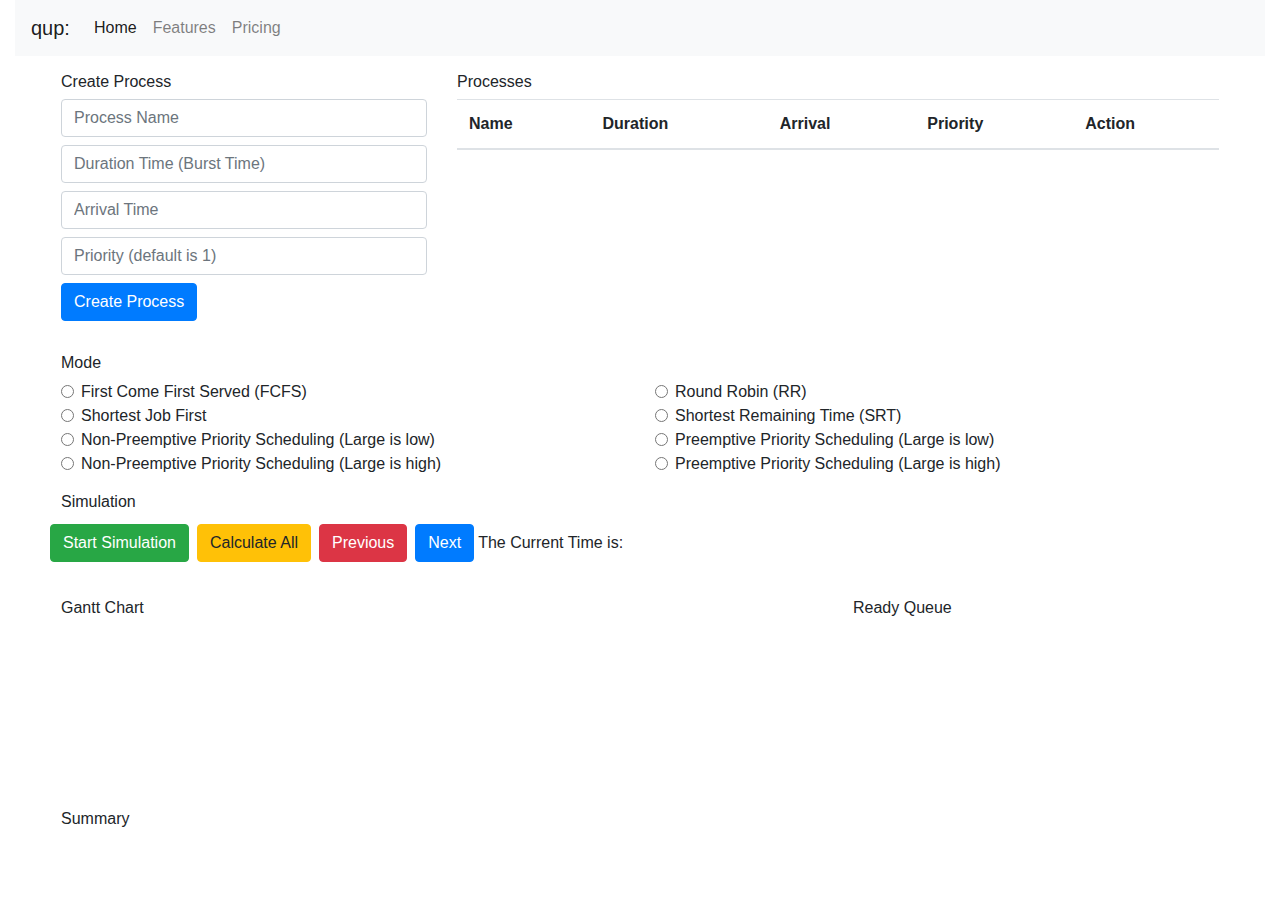
==== index.html @ b7140406 "first commit" ====
<!DOCTYPE html>
<html lang="en">

<head>
    <meta charset="UTF-8">
    <meta name="viewport" content="width=device-width, initial-scale=1.0">
    <link rel="stylesheet" type="text/css" href="res/css/bootstrap.min.css">
    
    <link rel="stylesheet" type="text/css" href="res/css/style.css">
    <title>qup</title>
</head>

<body>


    <div class="container-fluid">
        <nav class="navbar navbar-expand-lg navbar-light bg-light">
            <a class="navbar-brand" href="#">qup:</a>
            <button class="navbar-toggler" type="button" data-toggle="collapse" data-target="#navbarNav" aria-controls="navbarNav" aria-expanded="false" aria-label="Toggle navigation">
              <span class="navbar-toggler-icon"></span>
            </button>
            <div class="collapse navbar-collapse" id="navbarNav">
              <ul class="navbar-nav">
                <li class="nav-item active">
                  <a class="nav-link" href="#">Home</a>
                </li>
                <li class="nav-item">
                  <a class="nav-link" href="#">Features</a>
                </li>
                <li class="nav-item">
                  <a class="nav-link" href="#">Pricing</a>
                </li>
              </ul>
            </div>
          </nav>

        <div class="container-fluid" >
            <div class="row m-3">
                <div class="col-lg-4 col-sm-12">
                    <H6>Create Process</H6>
                    <div class="form-group row align-items-center">
                        <div class="col-lg-12 col-sm-12">
                            <input type="text" class="form-control mb-2" placeholder="Process Name" id="processName">
                        </div>
                        <div class="col-lg-12 col-sm-12">
                            <input type="text" class="form-control mb-2" placeholder="Duration Time (Burst Time)"
                                id="processDurationTime">
                        </div>
                        <div class="col-lg-12 col-sm-12">
                            <input type="text" class="form-control mb-2" placeholder="Arrival Time"
                                id="processArrivalTime">
                        </div>
                        <div class="col-lg-12 col-sm-12">
                            <input type="text" class="form-control mb-2" placeholder="Priority (default is 1)"
                                id="processPriority">
                        </div>
                        <div class="col-lg-12 col-sm-4">
                            <button class="btn btn-primary " id="createProcess">Create Process</button>
                        </div>
                    </div>
                </div>
                <div class="col-lg-8 col-sm-12">
                    <H6>Processes</H6>
                    <div id="processList" style="min-height:200px; max-height: 200px; overflow: scroll;">
                        <table class="table" id="processList">
                            <thead>
                                <tr>
                                    <th scope="col">Name</th>
                                    <th scope="col">Duration</th>
                                    <th scope="col">Arrival</th>
                                    <th scope="col">Priority</th>
                                    <th scope="col">Action</th>
                                </tr>
                            </thead>
                            <tbody>


                            </tbody>
                        </table>
                    </div>
                </div>
            </div>

            <div class="row m-3">
                <div class="col-lg-12 col-sm-12">
                    <h6>Mode</h6>
                    <fieldset class="form-group">
                        <div class="row">

                            <div class="col-6">
                                <div class="form-check">
                                    <input class="form-check-input" type="radio" name="gridRadios" id="mode"
                                        value="fcfs">
                                    <label class="form-check-label" for="mode">
                                        First Come First Served (FCFS)
                                    </label>
                                </div>

                            </div>

                            <div class="col-6">
                                <div class="form-check">
                                    <input class="form-check-input" type="radio" name="gridRadios" id="mode" value="rr">
                                    <label class="form-check-label" for="mode">
                                        Round Robin (RR)
                                    </label>
                                </div>

                            </div>

                            <div class="col-6">
                                <div class="form-check">
                                    <input class="form-check-input" type="radio" name="gridRadios" id="mode"
                                        value="sjf">
                                    <label class="form-check-label" for="mode">
                                        Shortest Job First
                                    </label>
                                </div>
                            </div>

                            <div class="col-6">
                                <div class="form-check">
                                    <input class="form-check-input" type="radio" name="gridRadios" id="mode"
                                        value="srt">
                                    <label class="form-check-label" for="mode">
                                        Shortest Remaining Time (SRT)
                                    </label>
                                </div>
                            </div>

                            <div class="col-6">
                                <div class="form-check">
                                    <input class="form-check-input" type="radio" name="gridRadios" id="mode"
                                        value="pri-nonpre">
                                    <label class="form-check-label" for="mode">
                                        Non-Preemptive Priority Scheduling (Large is low)
                                    </label>
                                </div>
                            </div>


                            <div class="col-6">
                                <div class="form-check">
                                    <input class="form-check-input" type="radio" name="gridRadios" id="mode"
                                        value="pri-pre">
                                    <label class="form-check-label" for="mode">
                                        Preemptive Priority Scheduling (Large is low)
                                    </label>
                                </div>
                            </div>

                            <div class="col-6">
                                <div class="form-check">
                                    <input class="form-check-input" type="radio" name="gridRadios" id="mode"
                                        value="pri-nonpre-rev">
                                    <label class="form-check-label" for="mode">
                                        Non-Preemptive Priority Scheduling (Large is high)
                                    </label>
                                </div>
                            </div>


                            <div class="col-6">
                                <div class="form-check">
                                    <input class="form-check-input" type="radio" name="gridRadios" id="mode"
                                        value="pri-pre-rev">
                                    <label class="form-check-label" for="mode">
                                        Preemptive Priority Scheduling (Large is high)
                                    </label>
                                </div>
                            </div>


                        </div>
                    </fieldset>
                </div>
                <div class="col-lg-7 col-sm-12">
                    <h6>Simulation</h6>
                    <div class="form-group row align-items-center">
                        <button class="btn btn-success m-1" id="startSimulation">Start Simulation</button>
                        <button class="btn btn-warning m-1" id="calculateAll">Calculate All</button>
                        <button class="btn btn-danger m-1" id="previous">Previous</button>
                        <button class="btn btn-primary m-1" id="next">Next</button>
                        The Current Time is: &nbsp;<div id="currentTime"></div>
                    </div>
                </div>
            </div>



            <div class="row m-3">
                <div class="col-lg-8 col-sm-12">
                    

                    <h6>Gantt Chart</h6>
                    <div class="gantt-container m-3">

                        <!---Single Process
                                <div class="gantt-inner">
                                    <div class="gantt-process">
                                        <div class="gantt-name">P1</div>
                                        <div class="gantt-burst">(24)</div>
                                    </div>
                                    <div class="gantt-bar"></div>
                                    <div class="gantt-time">
                                        <div class="gantt-start">0</div>
                                        <div class="gantt-end">12</div>
                                    </div>
                                </div>
                                -->
                    </div>
                </div>
                <div class="col-lg-2 col-sm-6">
                    <div id="ready_queue">
                        <h6>Ready Queue</h6>
                        <div class="readyQueueContainer">

                        </div>
                    </div>
                </div>
                <div class="col-12 ">
                    <h6>Summary</h6>
                    <div class="row" id="summary"></div>
                    <p id="summary_totalWaitTime"></p>
                    <p id="summary_avgWaitTime"></p>
                    <p id="summary_totalTurnaroundTime"></p>
                    <p id="summary_avgTurnaroundTime"></p>
                </div>
            </div>
        </div>



    </div>












    <!-- Optional JavaScript -->
    <!-- jQuery first, then Popper.js, then Bootstrap JS -->
    <script src="https://code.jquery.com/jquery-3.2.1.slim.min.js"
        integrity="sha384-KJ3o2DKtIkvYIK3UENzmM7KCkRr/rE9/Qpg6aAZGJwFDMVNA/GpGFF93hXpG5KkN" crossorigin="anonymous">
    </script>

    <script src="https://cdnjs.cloudflare.com/ajax/libs/popper.js/1.12.9/umd/popper.min.js"
        integrity="sha384-ApNbgh9B+Y1QKtv3Rn7W3mgPxhU9K/ScQsAP7hUibX39j7fakFPskvXusvfa0b4Q" crossorigin="anonymous">
    </script>
    <script src="https://maxcdn.bootstrapcdn.com/bootstrap/4.0.0/js/bootstrap.min.js"
        integrity="sha384-JZR6Spejh4U02d8jOt6vLEHfe/JQGiRRSQQxSfFWpi1MquVdAyjUar5+76PVCmYl" crossorigin="anonymous">
    </script>

    <script src="res/js/script.js"></script>

</body>

</html>
---- res/css/style.css ----
.gantt-container{
    white-space:nowrap;
    min-height: 10em;
    width: 100%;
    overflow-x: scroll;
}

.gantt-inner{
    display: inline-block;
    
}
.gantt-process{
    text-align: center;
}

.gantt-name,.gantt-burst{
    display: inline;
}
.gantt-start{
    float: left;
    padding: 5px;
}

.gantt-end{
    float: right;
    padding: 5px;
}

.gantt-bar{
    height:2em;
    background-color: red;
}
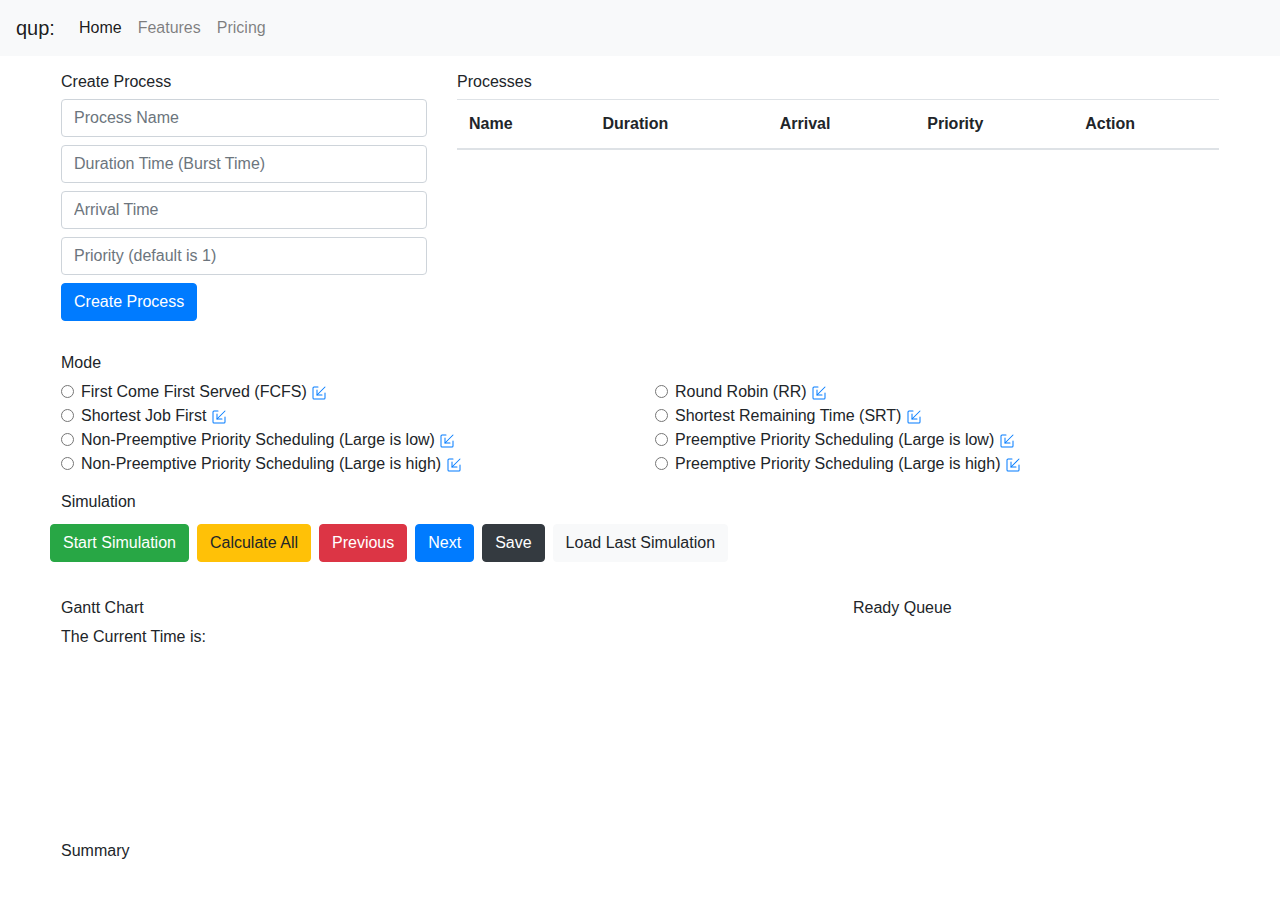
==== commit d3565747: "Save and Videos" ====
--- a/index.html
+++ b/index.html
@@ -5,36 +5,37 @@
     <meta charset="UTF-8">
     <meta name="viewport" content="width=device-width, initial-scale=1.0">
     <link rel="stylesheet" type="text/css" href="res/css/bootstrap.min.css">
-    
+
     <link rel="stylesheet" type="text/css" href="res/css/style.css">
     <title>qup</title>
 </head>
 
 <body>
-
-
-    <div class="container-fluid">
-        <nav class="navbar navbar-expand-lg navbar-light bg-light">
-            <a class="navbar-brand" href="#">qup:</a>
-            <button class="navbar-toggler" type="button" data-toggle="collapse" data-target="#navbarNav" aria-controls="navbarNav" aria-expanded="false" aria-label="Toggle navigation">
-              <span class="navbar-toggler-icon"></span>
-            </button>
-            <div class="collapse navbar-collapse" id="navbarNav">
-              <ul class="navbar-nav">
+    <nav class="navbar navbar-expand-lg navbar-light bg-light">
+        <a class="navbar-brand" href="#">qup:</a>
+        <button class="navbar-toggler" type="button" data-toggle="collapse" data-target="#navbarNav"
+            aria-controls="navbarNav" aria-expanded="false" aria-label="Toggle navigation">
+            <span class="navbar-toggler-icon"></span>
+        </button>
+        <div class="collapse navbar-collapse" id="navbarNav">
+            <ul class="navbar-nav">
                 <li class="nav-item active">
-                  <a class="nav-link" href="#">Home</a>
+                    <a class="nav-link" href="#">Home</a>
                 </li>
                 <li class="nav-item">
-                  <a class="nav-link" href="#">Features</a>
+                    <a class="nav-link" href="#">Features</a>
                 </li>
                 <li class="nav-item">
-                  <a class="nav-link" href="#">Pricing</a>
+                    <a class="nav-link" href="#">Pricing</a>
                 </li>
-              </ul>
-            </div>
-          </nav>
-
-        <div class="container-fluid" >
+            </ul>
+        </div>
+    </nav>
+    
+    <div class="container-fluid">
+
+
+        <div class="container-fluid">
             <div class="row m-3">
                 <div class="col-lg-4 col-sm-12">
                     <H6>Create Process</H6>
@@ -93,6 +94,13 @@
                                         value="fcfs">
                                     <label class="form-check-label" for="mode">
                                         First Come First Served (FCFS)
+                                        <a href="https://www.youtube.com/watch?v=HIB3hZ-5fHw" target="_blank">
+                                            <svg class="bi bi-box-arrow-in-down-left" width="1em" height="1em" viewBox="0 0 16 16" fill="currentColor" xmlns="http://www.w3.org/2000/svg">
+                                                <path fill-rule="evenodd" d="M1.5 13A1.5 1.5 0 003 14.5h10a1.5 1.5 0 001.5-1.5V8a.5.5 0 00-1 0v5a.5.5 0 01-.5.5H3a.5.5 0 01-.5-.5V3a.5.5 0 01.5-.5h4a.5.5 0 000-1H3A1.5 1.5 0 001.5 3v10z" clip-rule="evenodd"/>
+                                                <path fill-rule="evenodd" d="M11.5 10a.5.5 0 01-.5.5H6a.5.5 0 01-.5-.5V5a.5.5 0 011 0v4.5H11a.5.5 0 01.5.5z" clip-rule="evenodd"/>
+                                                <path fill-rule="evenodd" d="M5.646 10.354a.5.5 0 010-.708l8-8a.5.5 0 01.708.708l-8 8a.5.5 0 01-.708 0z" clip-rule="evenodd"/>
+                                            </svg>
+                                        </a>
                                     </label>
                                 </div>
 
@@ -103,6 +111,13 @@
                                     <input class="form-check-input" type="radio" name="gridRadios" id="mode" value="rr">
                                     <label class="form-check-label" for="mode">
                                         Round Robin (RR)
+                                        <a href="https://www.youtube.com/watch?v=vuBt54W3hXk" target="_blank">
+                                            <svg class="bi bi-box-arrow-in-down-left" width="1em" height="1em" viewBox="0 0 16 16" fill="currentColor" xmlns="http://www.w3.org/2000/svg">
+                                                <path fill-rule="evenodd" d="M1.5 13A1.5 1.5 0 003 14.5h10a1.5 1.5 0 001.5-1.5V8a.5.5 0 00-1 0v5a.5.5 0 01-.5.5H3a.5.5 0 01-.5-.5V3a.5.5 0 01.5-.5h4a.5.5 0 000-1H3A1.5 1.5 0 001.5 3v10z" clip-rule="evenodd"/>
+                                                <path fill-rule="evenodd" d="M11.5 10a.5.5 0 01-.5.5H6a.5.5 0 01-.5-.5V5a.5.5 0 011 0v4.5H11a.5.5 0 01.5.5z" clip-rule="evenodd"/>
+                                                <path fill-rule="evenodd" d="M5.646 10.354a.5.5 0 010-.708l8-8a.5.5 0 01.708.708l-8 8a.5.5 0 01-.708 0z" clip-rule="evenodd"/>
+                                            </svg>
+                                        </a>
                                     </label>
                                 </div>
 
@@ -114,6 +129,15 @@
                                         value="sjf">
                                     <label class="form-check-label" for="mode">
                                         Shortest Job First
+
+                                        <a href="https://www.youtube.com/watch?v=xh8hRjtbu3k" target="_blank">
+                                            <svg class="bi bi-box-arrow-in-down-left" width="1em" height="1em" viewBox="0 0 16 16" fill="currentColor" xmlns="http://www.w3.org/2000/svg">
+                                                <path fill-rule="evenodd" d="M1.5 13A1.5 1.5 0 003 14.5h10a1.5 1.5 0 001.5-1.5V8a.5.5 0 00-1 0v5a.5.5 0 01-.5.5H3a.5.5 0 01-.5-.5V3a.5.5 0 01.5-.5h4a.5.5 0 000-1H3A1.5 1.5 0 001.5 3v10z" clip-rule="evenodd"/>
+                                                <path fill-rule="evenodd" d="M11.5 10a.5.5 0 01-.5.5H6a.5.5 0 01-.5-.5V5a.5.5 0 011 0v4.5H11a.5.5 0 01.5.5z" clip-rule="evenodd"/>
+                                                <path fill-rule="evenodd" d="M5.646 10.354a.5.5 0 010-.708l8-8a.5.5 0 01.708.708l-8 8a.5.5 0 01-.708 0z" clip-rule="evenodd"/>
+                                            </svg>
+                                        </a>
+
                                     </label>
                                 </div>
                             </div>
@@ -124,6 +148,13 @@
                                         value="srt">
                                     <label class="form-check-label" for="mode">
                                         Shortest Remaining Time (SRT)
+                                        <a href="https://www.youtube.com/watch?v=YxbldXw1FLM" target="_blank">
+                                            <svg class="bi bi-box-arrow-in-down-left" width="1em" height="1em" viewBox="0 0 16 16" fill="currentColor" xmlns="http://www.w3.org/2000/svg">
+                                                <path fill-rule="evenodd" d="M1.5 13A1.5 1.5 0 003 14.5h10a1.5 1.5 0 001.5-1.5V8a.5.5 0 00-1 0v5a.5.5 0 01-.5.5H3a.5.5 0 01-.5-.5V3a.5.5 0 01.5-.5h4a.5.5 0 000-1H3A1.5 1.5 0 001.5 3v10z" clip-rule="evenodd"/>
+                                                <path fill-rule="evenodd" d="M11.5 10a.5.5 0 01-.5.5H6a.5.5 0 01-.5-.5V5a.5.5 0 011 0v4.5H11a.5.5 0 01.5.5z" clip-rule="evenodd"/>
+                                                <path fill-rule="evenodd" d="M5.646 10.354a.5.5 0 010-.708l8-8a.5.5 0 01.708.708l-8 8a.5.5 0 01-.708 0z" clip-rule="evenodd"/>
+                                            </svg>
+                                        </a>
                                     </label>
                                 </div>
                             </div>
@@ -134,6 +165,13 @@
                                         value="pri-nonpre">
                                     <label class="form-check-label" for="mode">
                                         Non-Preemptive Priority Scheduling (Large is low)
+                                        <a href="https://www.youtube.com/watch?v=i4PQucowf1c" target="_blank">
+                                            <svg class="bi bi-box-arrow-in-down-left" width="1em" height="1em" viewBox="0 0 16 16" fill="currentColor" xmlns="http://www.w3.org/2000/svg">
+                                                <path fill-rule="evenodd" d="M1.5 13A1.5 1.5 0 003 14.5h10a1.5 1.5 0 001.5-1.5V8a.5.5 0 00-1 0v5a.5.5 0 01-.5.5H3a.5.5 0 01-.5-.5V3a.5.5 0 01.5-.5h4a.5.5 0 000-1H3A1.5 1.5 0 001.5 3v10z" clip-rule="evenodd"/>
+                                                <path fill-rule="evenodd" d="M11.5 10a.5.5 0 01-.5.5H6a.5.5 0 01-.5-.5V5a.5.5 0 011 0v4.5H11a.5.5 0 01.5.5z" clip-rule="evenodd"/>
+                                                <path fill-rule="evenodd" d="M5.646 10.354a.5.5 0 010-.708l8-8a.5.5 0 01.708.708l-8 8a.5.5 0 01-.708 0z" clip-rule="evenodd"/>
+                                            </svg>
+                                        </a>
                                     </label>
                                 </div>
                             </div>
@@ -145,6 +183,13 @@
                                         value="pri-pre">
                                     <label class="form-check-label" for="mode">
                                         Preemptive Priority Scheduling (Large is low)
+                                        <a href="https://www.youtube.com/watch?v=hDn4hM148V8" target="_blank">
+                                            <svg class="bi bi-box-arrow-in-down-left" width="1em" height="1em" viewBox="0 0 16 16" fill="currentColor" xmlns="http://www.w3.org/2000/svg">
+                                                <path fill-rule="evenodd" d="M1.5 13A1.5 1.5 0 003 14.5h10a1.5 1.5 0 001.5-1.5V8a.5.5 0 00-1 0v5a.5.5 0 01-.5.5H3a.5.5 0 01-.5-.5V3a.5.5 0 01.5-.5h4a.5.5 0 000-1H3A1.5 1.5 0 001.5 3v10z" clip-rule="evenodd"/>
+                                                <path fill-rule="evenodd" d="M11.5 10a.5.5 0 01-.5.5H6a.5.5 0 01-.5-.5V5a.5.5 0 011 0v4.5H11a.5.5 0 01.5.5z" clip-rule="evenodd"/>
+                                                <path fill-rule="evenodd" d="M5.646 10.354a.5.5 0 010-.708l8-8a.5.5 0 01.708.708l-8 8a.5.5 0 01-.708 0z" clip-rule="evenodd"/>
+                                            </svg>
+                                        </a>
                                     </label>
                                 </div>
                             </div>
@@ -155,6 +200,13 @@
                                         value="pri-nonpre-rev">
                                     <label class="form-check-label" for="mode">
                                         Non-Preemptive Priority Scheduling (Large is high)
+                                        <a href="https://www.youtube.com/watch?v=i4PQucowf1c" target="_blank">
+                                            <svg class="bi bi-box-arrow-in-down-left" width="1em" height="1em" viewBox="0 0 16 16" fill="currentColor" xmlns="http://www.w3.org/2000/svg">
+                                                <path fill-rule="evenodd" d="M1.5 13A1.5 1.5 0 003 14.5h10a1.5 1.5 0 001.5-1.5V8a.5.5 0 00-1 0v5a.5.5 0 01-.5.5H3a.5.5 0 01-.5-.5V3a.5.5 0 01.5-.5h4a.5.5 0 000-1H3A1.5 1.5 0 001.5 3v10z" clip-rule="evenodd"/>
+                                                <path fill-rule="evenodd" d="M11.5 10a.5.5 0 01-.5.5H6a.5.5 0 01-.5-.5V5a.5.5 0 011 0v4.5H11a.5.5 0 01.5.5z" clip-rule="evenodd"/>
+                                                <path fill-rule="evenodd" d="M5.646 10.354a.5.5 0 010-.708l8-8a.5.5 0 01.708.708l-8 8a.5.5 0 01-.708 0z" clip-rule="evenodd"/>
+                                            </svg>
+                                        </a>
                                     </label>
                                 </div>
                             </div>
@@ -166,6 +218,13 @@
                                         value="pri-pre-rev">
                                     <label class="form-check-label" for="mode">
                                         Preemptive Priority Scheduling (Large is high)
+                                        <a href="https://www.youtube.com/watch?v=hDn4hM148V8" target="_blank">
+                                            <svg class="bi bi-box-arrow-in-down-left" width="1em" height="1em" viewBox="0 0 16 16" fill="currentColor" xmlns="http://www.w3.org/2000/svg">
+                                                <path fill-rule="evenodd" d="M1.5 13A1.5 1.5 0 003 14.5h10a1.5 1.5 0 001.5-1.5V8a.5.5 0 00-1 0v5a.5.5 0 01-.5.5H3a.5.5 0 01-.5-.5V3a.5.5 0 01.5-.5h4a.5.5 0 000-1H3A1.5 1.5 0 001.5 3v10z" clip-rule="evenodd"/>
+                                                <path fill-rule="evenodd" d="M11.5 10a.5.5 0 01-.5.5H6a.5.5 0 01-.5-.5V5a.5.5 0 011 0v4.5H11a.5.5 0 01.5.5z" clip-rule="evenodd"/>
+                                                <path fill-rule="evenodd" d="M5.646 10.354a.5.5 0 010-.708l8-8a.5.5 0 01.708.708l-8 8a.5.5 0 01-.708 0z" clip-rule="evenodd"/>
+                                            </svg>
+                                        </a>
                                     </label>
                                 </div>
                             </div>
@@ -181,7 +240,8 @@
                         <button class="btn btn-warning m-1" id="calculateAll">Calculate All</button>
                         <button class="btn btn-danger m-1" id="previous">Previous</button>
                         <button class="btn btn-primary m-1" id="next">Next</button>
-                        The Current Time is: &nbsp;<div id="currentTime"></div>
+                        <button class="btn btn-dark m-1" id="save">Save</button>
+                        <button class="btn btn-light m-1" id="load">Load Last Simulation</button>
                     </div>
                 </div>
             </div>
@@ -193,6 +253,7 @@
                     
 
                     <h6>Gantt Chart</h6>
+                    The Current Time is: <div id="currentTime"></div>
                     <div class="gantt-container m-3">
 
                         <!---Single Process
@@ -221,10 +282,10 @@
                 <div class="col-12 ">
                     <h6>Summary</h6>
                     <div class="row" id="summary"></div>
-                    <p id="summary_totalWaitTime"></p>
-                    <p id="summary_avgWaitTime"></p>
-                    <p id="summary_totalTurnaroundTime"></p>
-                    <p id="summary_avgTurnaroundTime"></p>
+                    <div id="summary_totalWaitTime"></div>
+                    <div id="summary_avgWaitTime"></div>
+                    <div id="summary_totalTurnaroundTime"></div>
+                    <div id="summary_avgTurnaroundTime"></div>
                 </div>
             </div>
         </div>
@@ -258,6 +319,7 @@
     </script>
 
     <script src="res/js/script.js"></script>
+    
 
 </body>
 
